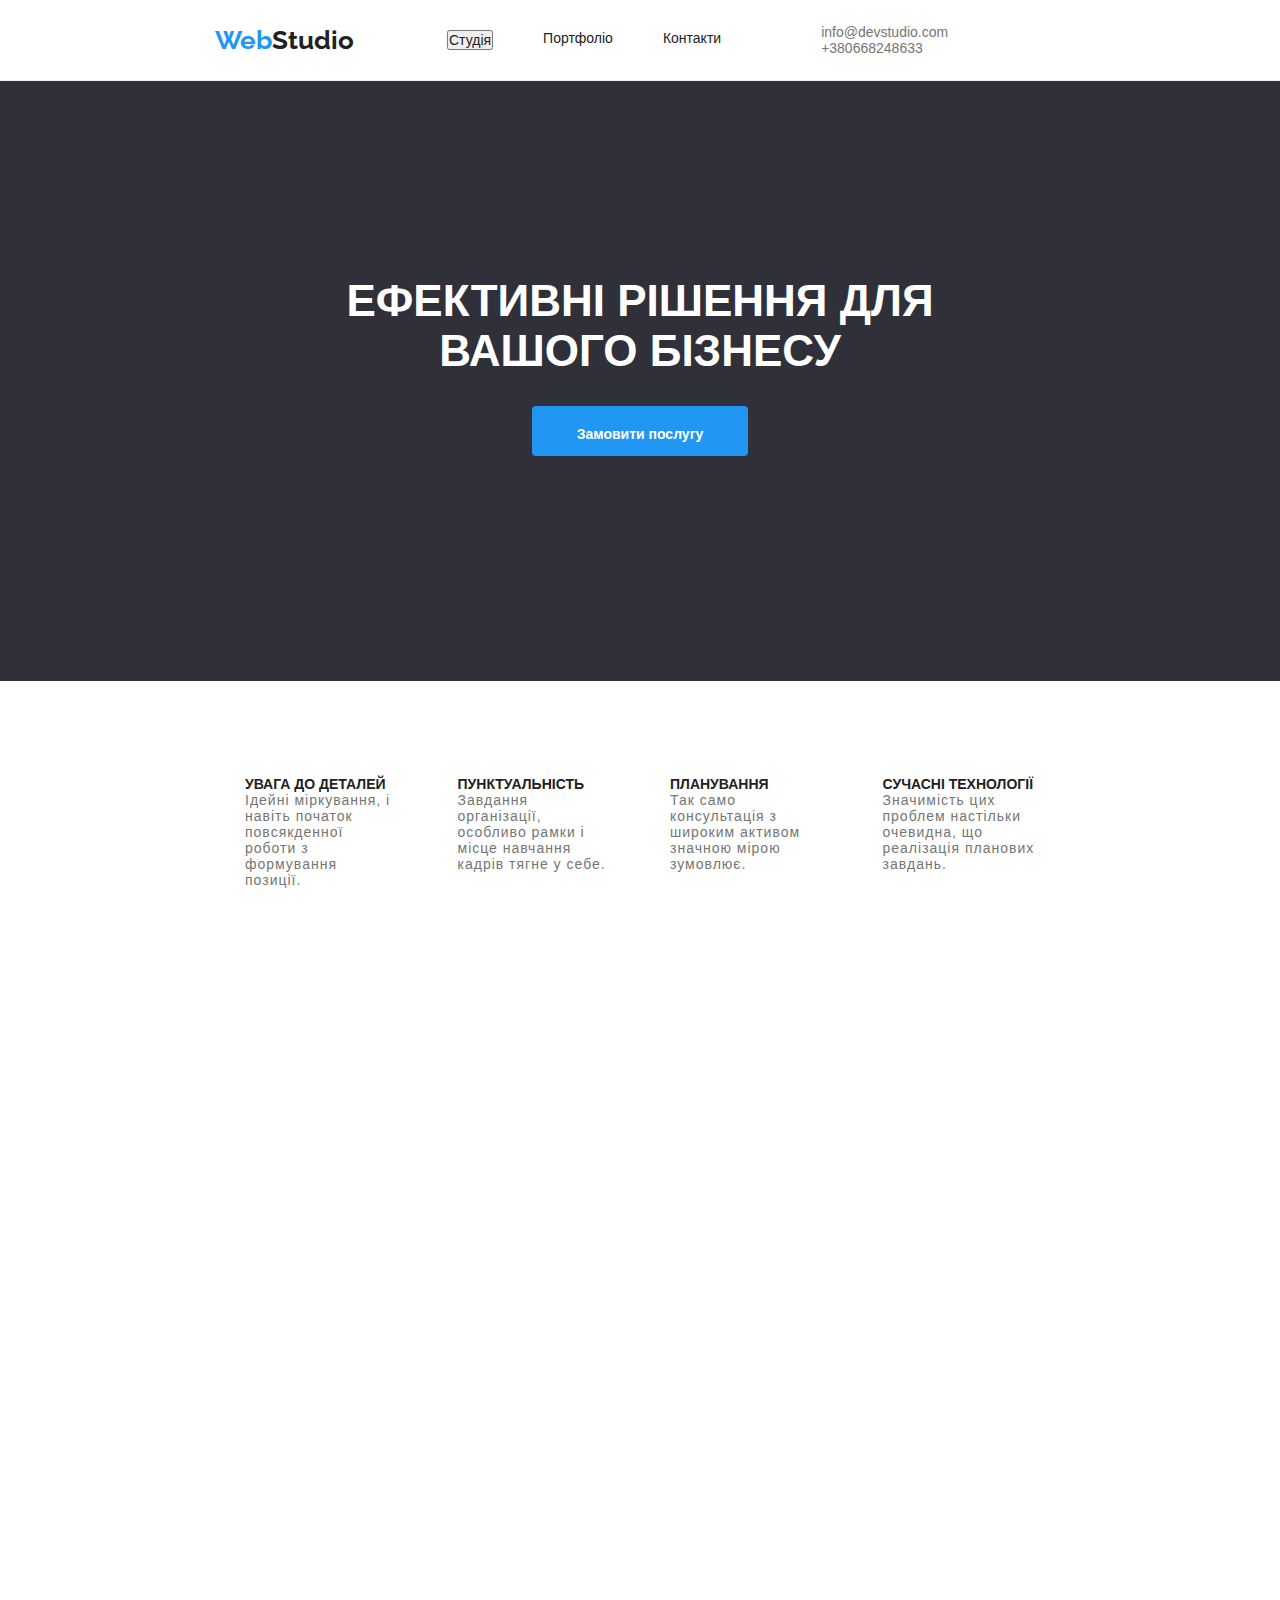
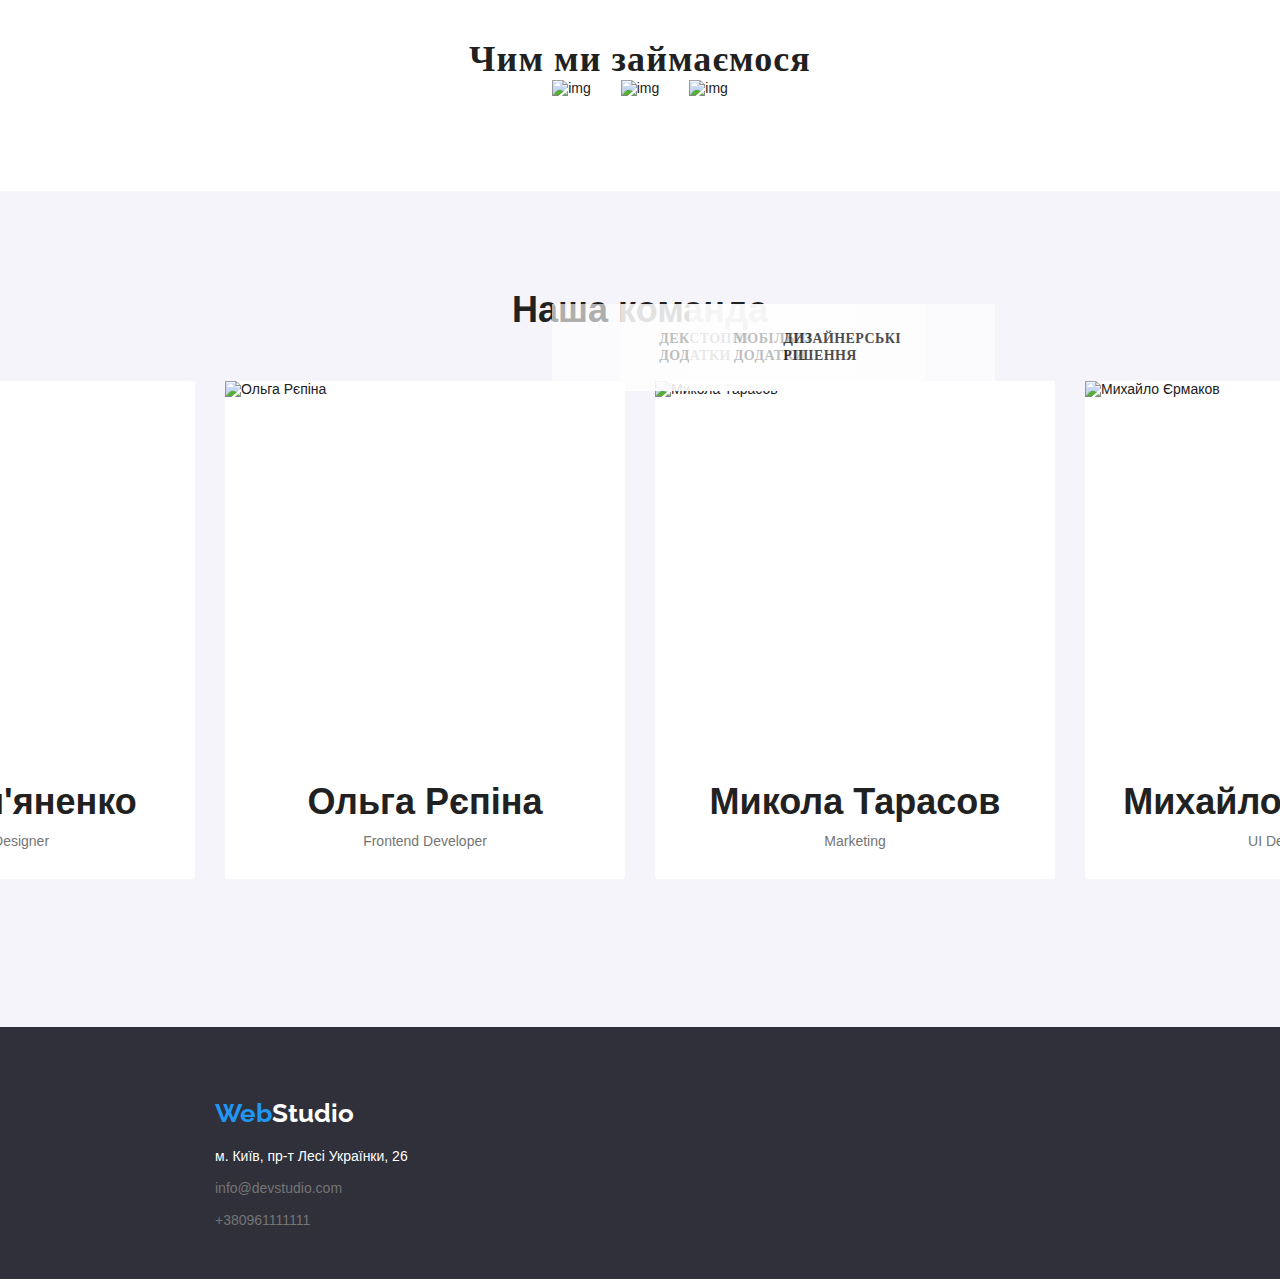
==== index.html @ d8801b9a "new" ====
<!DOCTYPE html>
<html lang="en">
  <head>
    <meta charset="UTF-8" />
    <meta name="viewport" content="width=device-width, initial-scale=1.0" />
    <title>webstudio</title>
    <link rel="stylesheet" href="/css/style.css">
    <link rel="preconnect" href="https://fonts.googleapis.com">
<link rel="preconnect" href="https://fonts.gstatic.com" crossorigin>
<link href="https://fonts.googleapis.com/css2?family=Raleway:ital,wght@0,100..900;1,100..900&display=swap" rel="stylesheet">
  </head>
  <body>
    <header>
      <div class="navigation">
        <span class="logo">
          <span class="logoweb">Web</span>Studio</span>
      <nav>
        <ul class="navlinks">
          <li><button class="button__open" data-modal-open>Студія</button>
            </li>
          <li><a href="Portfolio.html">Портфоліо</a></li>
          <li><a href="">Контакти</a></li>
        </ul>
      </nav>
      <div class="contacts">
      <a href="mailto:info@devstudio.com">info@devstudio.com</a>
      <a href="tel:+380668248633">+380668248633</a>
      </div>
    </section>
    </header>
    <main>
      
        <section class="section1">
        <h1>Ефективні рішення для вашого бізнесу</h1>
        <button class="animated_button" id="mainButton">Замовити послугу</button>
      </section>
      <section class="info">
        <ul>
          <li style="height: 90px;;">
        <h3>УВАГА ДО ДЕТАЛЕЙ</h3>
        <p>
          Ідейні міркування, і навіть початок повсякденної роботи з формування
          позиції.
        </p>
        </li style="height: 90px;;">
        <li style="height: 90px;;">
        <h3>ПУНКТУАЛЬНІСТЬ</h3>
        <p>
          Завдання організації, особливо рамки і місце 
          навчання кадрів тягне у себе.
        </p>
        </li>
        <li style="height: 90px;;">
        <h3>ПЛАНУВАННЯ</h3>
        <p>
          Так само консультація з широким активом значною мірою зумовлює.
        </p>
        </li>
        <li style="height: 90px;;">
        <h3>СУЧАСНІ ТЕХНОЛОГІЇ</h3>
        <p>
          Значимість цих проблем настільки очевидна, що реалізація планових завдань.
        </p>
        </li>
      </ul>
      </section>
      <section class="webstudio__section3">
        <h1 class="webstudio__section3__h1">Чим ми займаємося</h1>
        <div class="webstudio__section3__div">
          <div class="box">
            <img  alt="img" class="imggav" src="img.png" />
            <p class="position text1">ДЕКСТОПНІ ДОДАТКИ</p>
          </div>
          <div class="box">
            <img  alt="img" class="imggav" src="img (1).png" />
            <p class="position text2">МОБІЛЬНІ ДОДАТКИ</p>
          </div>
          <div class="box">
            <img  alt="img" class="imggav" src="img (2).png" />
            <p class="position text3">ДИЗАЙНЕРСЬКІ РІШЕННЯ</p>
          </div>
        </div>
      </section>

      <section class="team">
        <h2>Наша команда</h2>
        <ul>
          <li>
          <img src="https://encrypted-tbn0.gstatic.com/images?q=tbn:ANd9GcQqeL5lblyEFXlt1PXeToT-9ikdEwKIlfT9KSvNHlB2vV1f17Nh" alt="Ігор Дем'яненко" width="400" height="400">
          <h2>Ігор Дем'яненко</h2>
          <p>Product Designer</p>
          </li>
          <li>
          <img src="https://encrypted-tbn1.gstatic.com/images?q=tbn:ANd9GcT8XoUa3CTFGhIfk-L3zGCLDgKrnkfb-0EKVePM1EIU4A8Slvng" alt="Ольга Рєпіна" width="400" height="400">
          <h2>Ольга Рєпіна</h2>
          <p>Frontend Developer</p>
          </li>
          <li>
          <img src="https://encrypted-tbn3.gstatic.com/images?q=tbn:ANd9GcSHV5QTRmbHIc_LBRsyS37ZEI4wpF5vsXK9ydMCGzdcOurews8u" alt="Микола Тарасов" width="400" height="400">
          <h2>Микола Тарасов</h2>
          <p>Marketing</p>
          </li>
          <li>
        <img src="https://encrypted-tbn3.gstatic.com/images?q=tbn:ANd9GcTix6fqkh3PZqsc7NMgX4aqPw4yxENh0GTYKRx-iIBJyNCbzDss" alt="Михайло Єрмаков" width="400" height="400">
        <h2>Михайло Єрмаков</h2>
        <p>UI Designer</p>
        </li>
        </ul>
      </section>
    </main>
    <footer>
      <span class="logow"> <span class="logoweb">Web</span>Studio</span>
      <address>
          <span>м. Київ, пр-т Лесі Українки, 26</span> <br />
          <br />
          <a href="mailto:example@gmail.com" target="_blank">
              info@devstudio.com
          </a>
          <br />
          <br />
          <a href="tel:+380961111111" target="_blank">+380961111111</a>
      </address>
    </footer>
    <div class="backdrop is-hidden" data-modal>
      <div class="modal">
        <form class="forma">
          <h2 class="h2">Залиште ваші данні ми вам передзвонимо</h2>
          <div class="formsex">
            <input type="name" placeholder="name" id="neme" />
            <input type="email" placeholder="mail" id="mail" />
            <input type="text" placeholder="text" id="text" />
          </div>
          <button class="b1" type="submit" data-modal-close>х</button>
        </form>
        
        </div>
      </div>
      <script src="script.js"></script>
  </body>
</html>
---- css/style.css ----
* {
    color: var(--text-color);
    text-decoration: none;
    list-style-type: none;
    padding: 0;
    margin: 0;
    font-size: 14px;
    transition: all 0.5s;
}

body {
    height: 100vh;
    font-family: "Roboto", sans-serif;
    align-items: center;
    justify-content: center;
    padding: 0 215px;
}

header {
    width: 100%;
    height: 80px;
    border-bottom: solid 1px #ececec;
    margin-left: -215px;
    margin-right: -215px;
    padding: 0 215px;
    display: flex;
    align-items: center;
    justify-content: space-between;
    flex-direction: row;
}

h1 {
    font-size: 44px;
}

a:hover,
a:focus {
    color: var(--blue-color);
}

.navlinks {
    margin: 0 0 0 93px;
    display: flex;
}

.navlinks li {
    margin-right: 50px;
}

.navigation {
    display: flex;
    align-items: center;
}

.contacts a {
    margin-left: 50px;
    color: var(--light-text);
}

.contacts a:focus {
    color: var(--blue-color);
}

.logo {
    font-family: "Raleway", sans-serif;
    font-weight: bold;
    font-size: 26px;
}

    .logoweb {
        color: var(--blue-color);
        font-size: 26px;
    }


.section1 {
    height: 600px;
    background-color: var(--bg-color);
    color: #fff;
    margin-left: -215px;
    margin-right: -215px;
    padding: 0;
    display: flex;
    align-items: center;
    justify-content: center;
    flex-direction: column;
}

.section1 h1 {
    color: #fff;
    text-transform: uppercase;
    width: 696px;
    text-align: center;
    font-weight: 900;
}

.section1 button {
    margin: 30px 0;
    width: 216px;
    height: 50px;
    background-color: var(--blue-color);
    border: none;
    border-radius: 4px;
    outline: none;
    transition: all 0s;
    color: #fff;
}

.section1 button:hover {
    opacity: 0.9;
}

.section1 button:active {
    opacity: 0.8;
}

.info {
    height: 767px;
    padding: 95px 0;
}

.info ul {
    display: flex;
    align-items: center;
    justify-content: center;
}

.info ul li {
    margin: 0px 30px;
    width: 270px;
}

.info ul li h3 {
    color: var(--text-color);
}

.info ul li p {
    color: var(--light-text);
    letter-spacing: 1px;
}


.team {
    height: 648px;
    background-color: #f5f4fa;
    margin-left: -215px;
    margin-right: -215px;
    padding: 94px 0px;
    display: flex;
    align-items: center;
    justify-content: center;
    flex-direction: column;
}

.team h2 {
    font-size: 36px;
}

.team ul {
    display: flex;
    gap: 0 30px;
    margin: 50px 0;
}

.team ul li {
    display: flex;
    flex-direction: column;
    align-items: center;
    justify-content: center;
    background-color: #fff;
    border-radius: 0 0 4px 4px;
}

.team ul li h5 {
    margin: 30px 0 0 0;
    font-size: 16px;
}
.team ul li p {
    color: var(--light-text);
    margin: 10px 0 30px 0;
}

footer {
    height: 252px;
    background-color: var(--bg-color);
    margin-left: -215px;
    margin-right: -215px;
    padding: 0 215px;
    display: flex;
    justify-content: center;
    flex-direction: column;
}

footer address span {
    color: #fff;
}
footer a {
    color: var(--light-text);
}
footer a:hover,
footer a:focus {
    color: var(--blue-color);
}

footer address {
    font-style: normal;
}

.logow {
    margin: 20px 0px;
    font-family: "Raleway", sans-serif;
    font-weight: bold;
    font-size: 26px;
    color: #fff;
}

    .logoweb {
        font-family: "Raleway", system-ui;
        color: var(--blue-color);
        font-size: 26px;
    }
    :root {
        --blue-color: #2196f3;
        --text-color: #212121;
        --light-text: #757575;
        --bg-color: #2f303a;
    }
    .webstudio__section3 {
        padding-bottom: 95px;
      }
      
      .webstudio__section3__h1 {
        color: var(--black);
        font-family: "Roboto", serif;
        font-size: 36px;
        font-weight: 700;
        line-height: 42.19px;
        letter-spacing: 0.03em;
        text-align: center;
      }
      
      .webstudio__section3__div {
        display: flex;
        justify-content: center;
        gap: 30px;
      }
      
      .box {
        position: relative;
      }
      
      
      
      .position {
        color: var(--white);
        font-family: "Roboto", serif;
        font-size: 14px;
        font-weight: 700;
        line-height: 16.41px;
        letter-spacing: 0.03em;
        position: absolute;
        top: 224px;
        background-color: #ffffffcc;
        opacity: 0.8;
        margin: 0;
      }
      
      .text1 {
        padding: 27px 107px;
      }
      
      .text2 {
        padding: 27px 113px;
      }
      
      .text3 {
        padding: 27px 94px;
      }
      .backdrop {
        position: fixed;
        top: 0;
        left: 0;
        width: 100%;
        height: 100%;
        background-color: rgba(0, 0, 0, 0.26);
        opacity: 1;
      }
      
      .backdrop.is-hidden {
        opacity: 0;
        pointer-events: none;
      }
      .modal{
          position: absolute;
          top: 50%;
          left: 50%;
          width: 750px;
          padding: 15px;
          background-color: aliceblue;
          transform: translate(-50%,-50%);
      }
      .b1{
          display: flex;
         border-radius: 500px;
      }
      .forma{
          display: flex;
          justify-content: center;
          align-items: center;
          flex-direction: column;
      }
      .formsex{
          display: flex;
          justify-content: center;
          align-items: center;
          flex-direction: column;
          gap: 8px;
      
      }
      #neme,#mail{
          width: 557px;
          height: 93px;
          padding-left: 46px;
      }
      #text{
          width: 563px;
          height: 190px;
          padding-left: 46px;
      }
      .animated_button{
        padding: 20px 40px;
        font-size: 14px;
        font-weight: bold;
        border: rgb(128, 128, 243) solid 2px;
        background-color: rgb(240, 165, 60);
        color: white;
        border-radius: 7px;
        cursor: pointer;
        transition: 
        background-color 0.2s ease-in-out,
        color 0.2s ease-in-out,
        transform 0.2s ease-in-out,
        box-shadow 0.2s ease-in-out;
    }
    .animated_button:hover{
        background-color: #ffffff ;
        color: rgb(92, 246, 36);
        box-shadow: 0 0 10px rgb(231, 252, 5);
    }
    .animated_button:active{
        background-color: rgb(203, 239, 132);
        color: White;
        transform: scale(0.9);
    }
    .animated_button:focus{
        outline: none;
        box-shadow: 0 0 10px rgb(60, 60, 119);
    }
    .animated_button:disabled{
        background-color: rgb(174, 174, 174);
        border-color: rgb(174, 174, 174);
        color: rgb(45, 45, 45);
        cursor: not-allowed;
        box-shadow: none;
    }
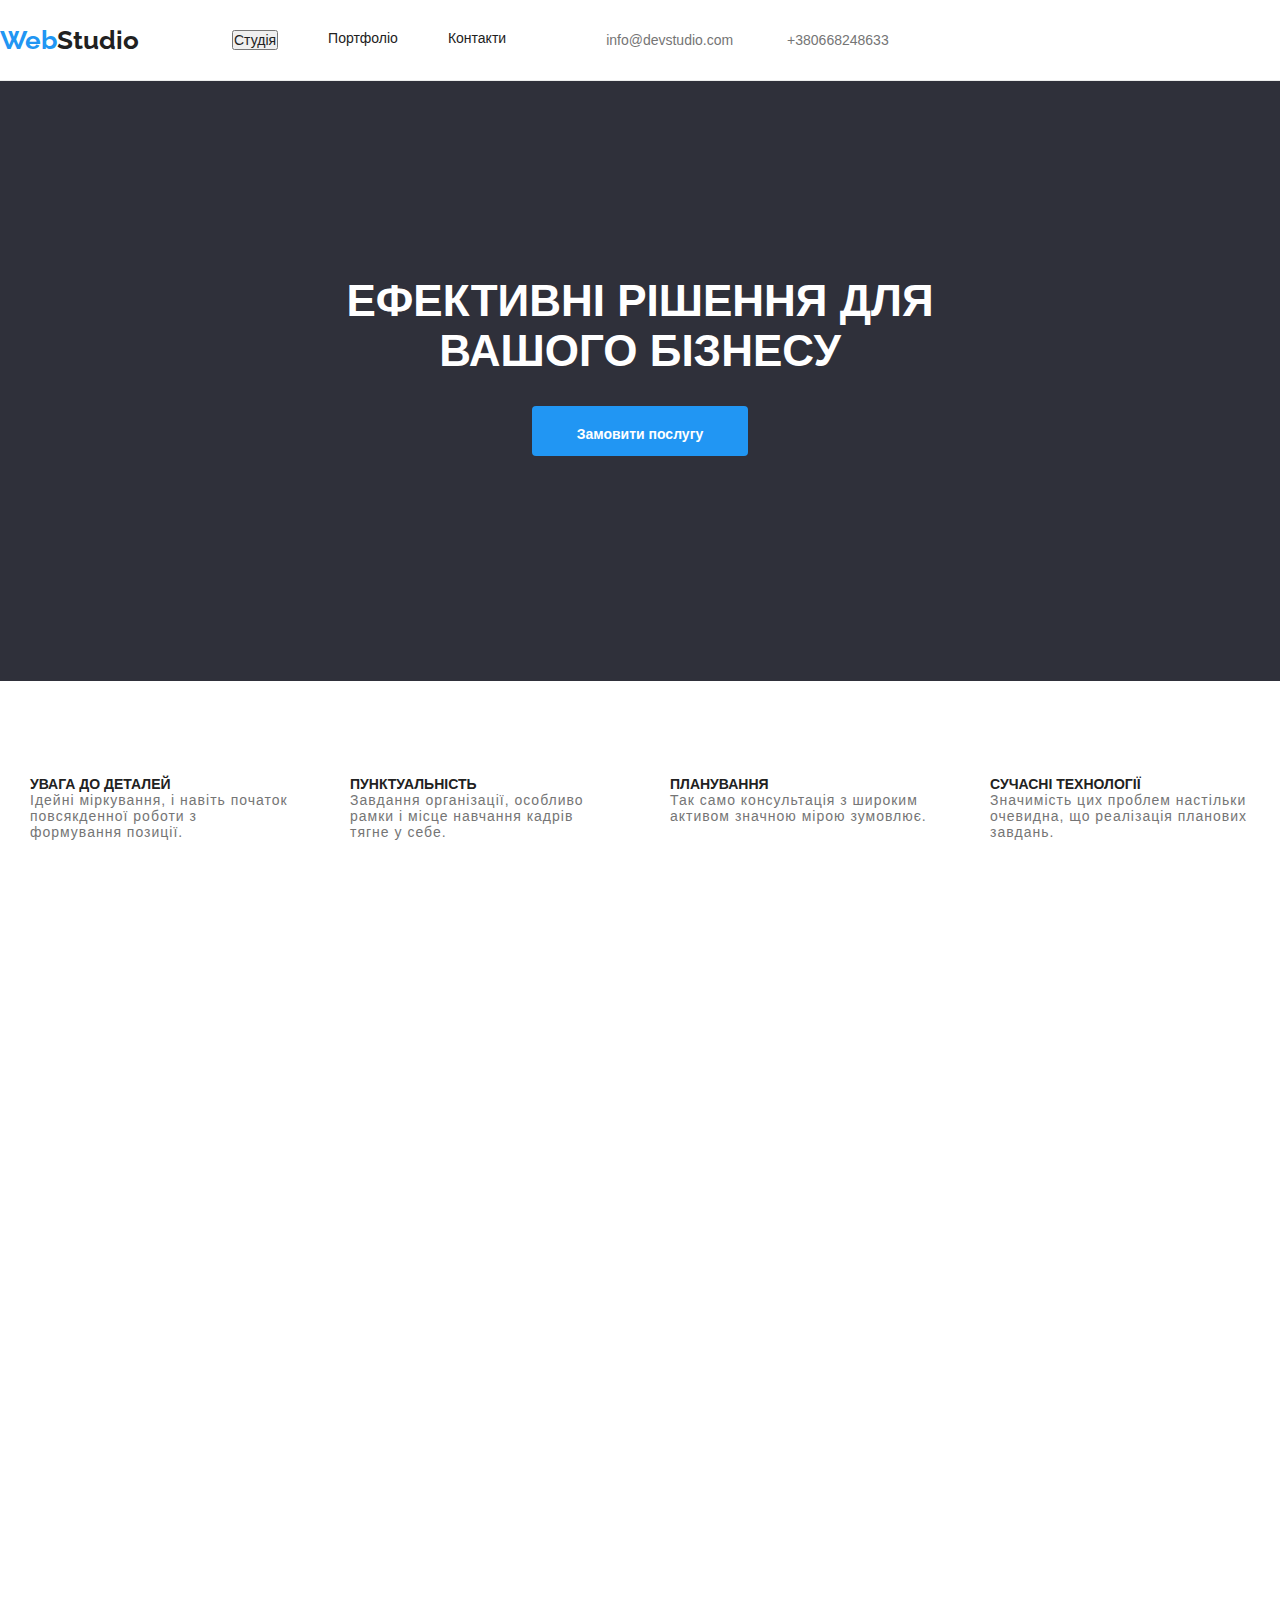
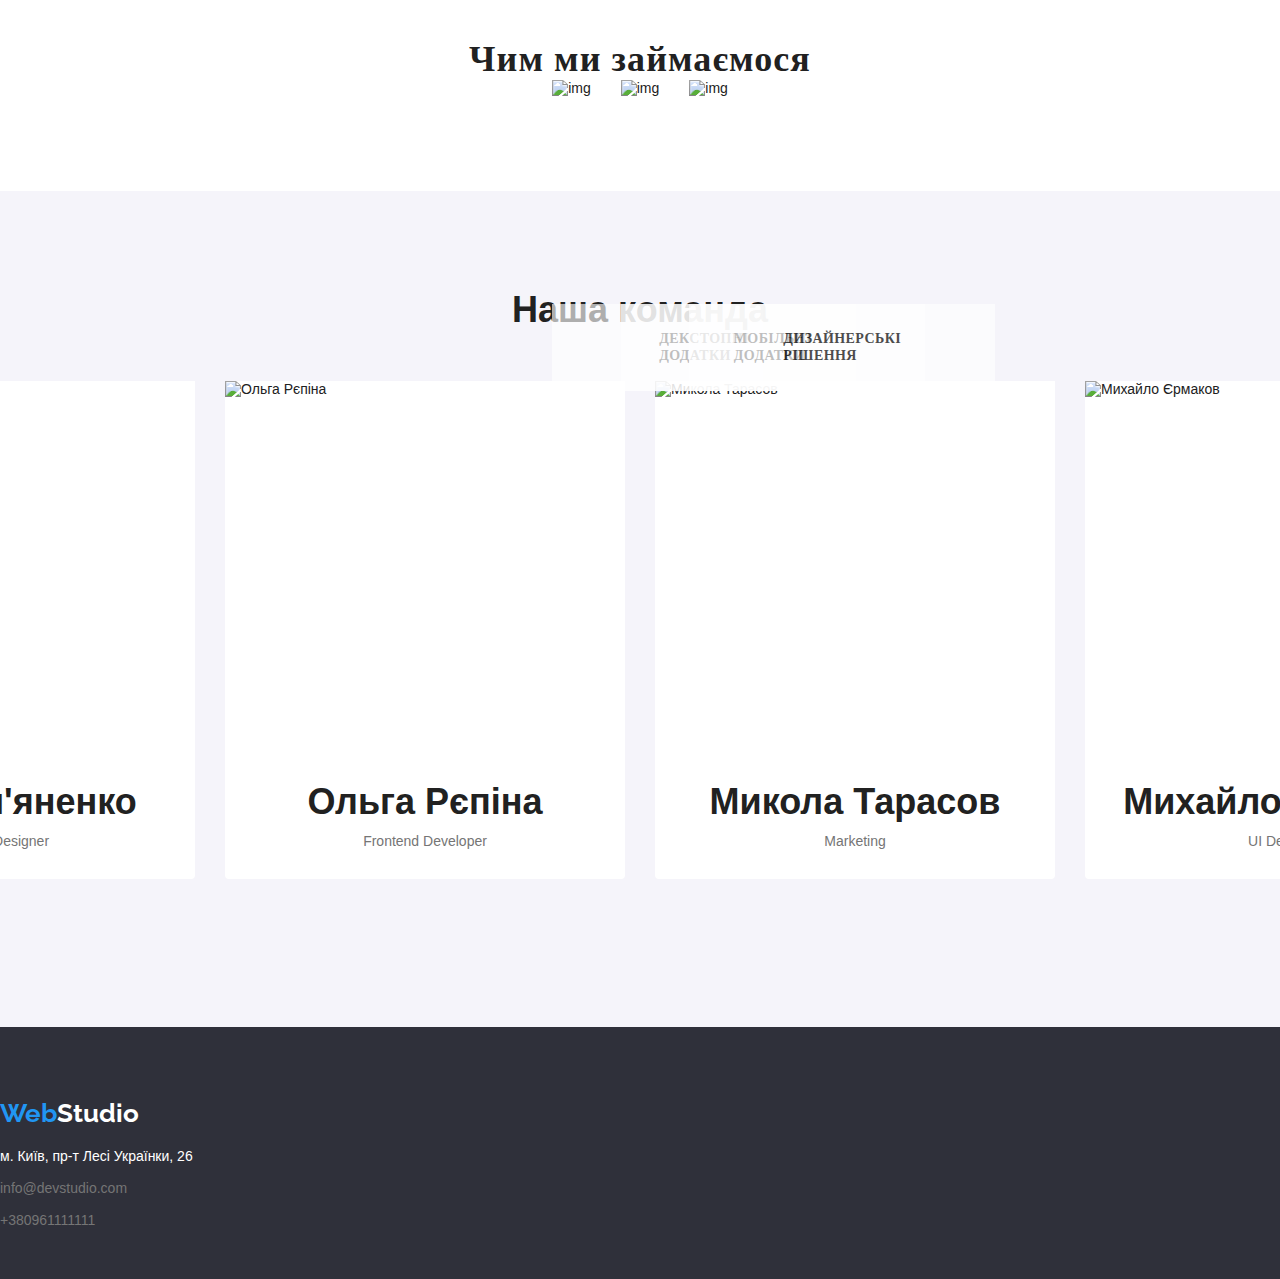
==== commit a35af1f5: "new" ====
--- a/index.html
+++ b/index.html
@@ -8,6 +8,81 @@
     <link rel="preconnect" href="https://fonts.googleapis.com">
 <link rel="preconnect" href="https://fonts.gstatic.com" crossorigin>
 <link href="https://fonts.googleapis.com/css2?family=Raleway:ital,wght@0,100..900;1,100..900&display=swap" rel="stylesheet">
+<style>
+  body {
+  font-family: Arial, sans-serif;
+  margin: 0;
+  padding: 0;
+}
+
+.container {
+  max-width: 100%;
+  padding: 0 15px;
+}
+
+.header {
+  display: flex;
+  justify-content: space-between;
+  align-items: center;
+  padding: 10px 15px;
+  background-color: #333;
+  color: white;
+}
+
+.nav {
+  display: flex;
+  gap: 15px;
+}
+
+.nav a {
+  color: white;
+  text-decoration: none;
+}
+
+.portfolio {
+  display: grid;
+  grid-template-columns: 1fr;
+  gap: 15px;
+  padding: 20px 0;
+}
+
+.portfolio-item {
+  background-color: #f4f4f4;
+  padding: 20px;
+  text-align: center;
+}
+
+/* Точка перелому 480px */
+@media (min-width: 480px) {
+  .portfolio {
+    grid-template-columns: repeat(2, 1fr);
+  }
+}
+
+
+@media (min-width: 768px) {
+  .container {
+    max-width: 750px;
+    margin: 0 auto;
+  }
+
+  .portfolio {
+    grid-template-columns: repeat(3, 1fr);
+  }
+}
+
+
+@media (min-width: 1200px) {
+  .container {
+    max-width: 1140px;
+  }
+
+  .portfolio {
+    grid-template-columns: repeat(4, 1fr);
+  }
+}
+
+</style>
   </head>
   <body>
     <header>
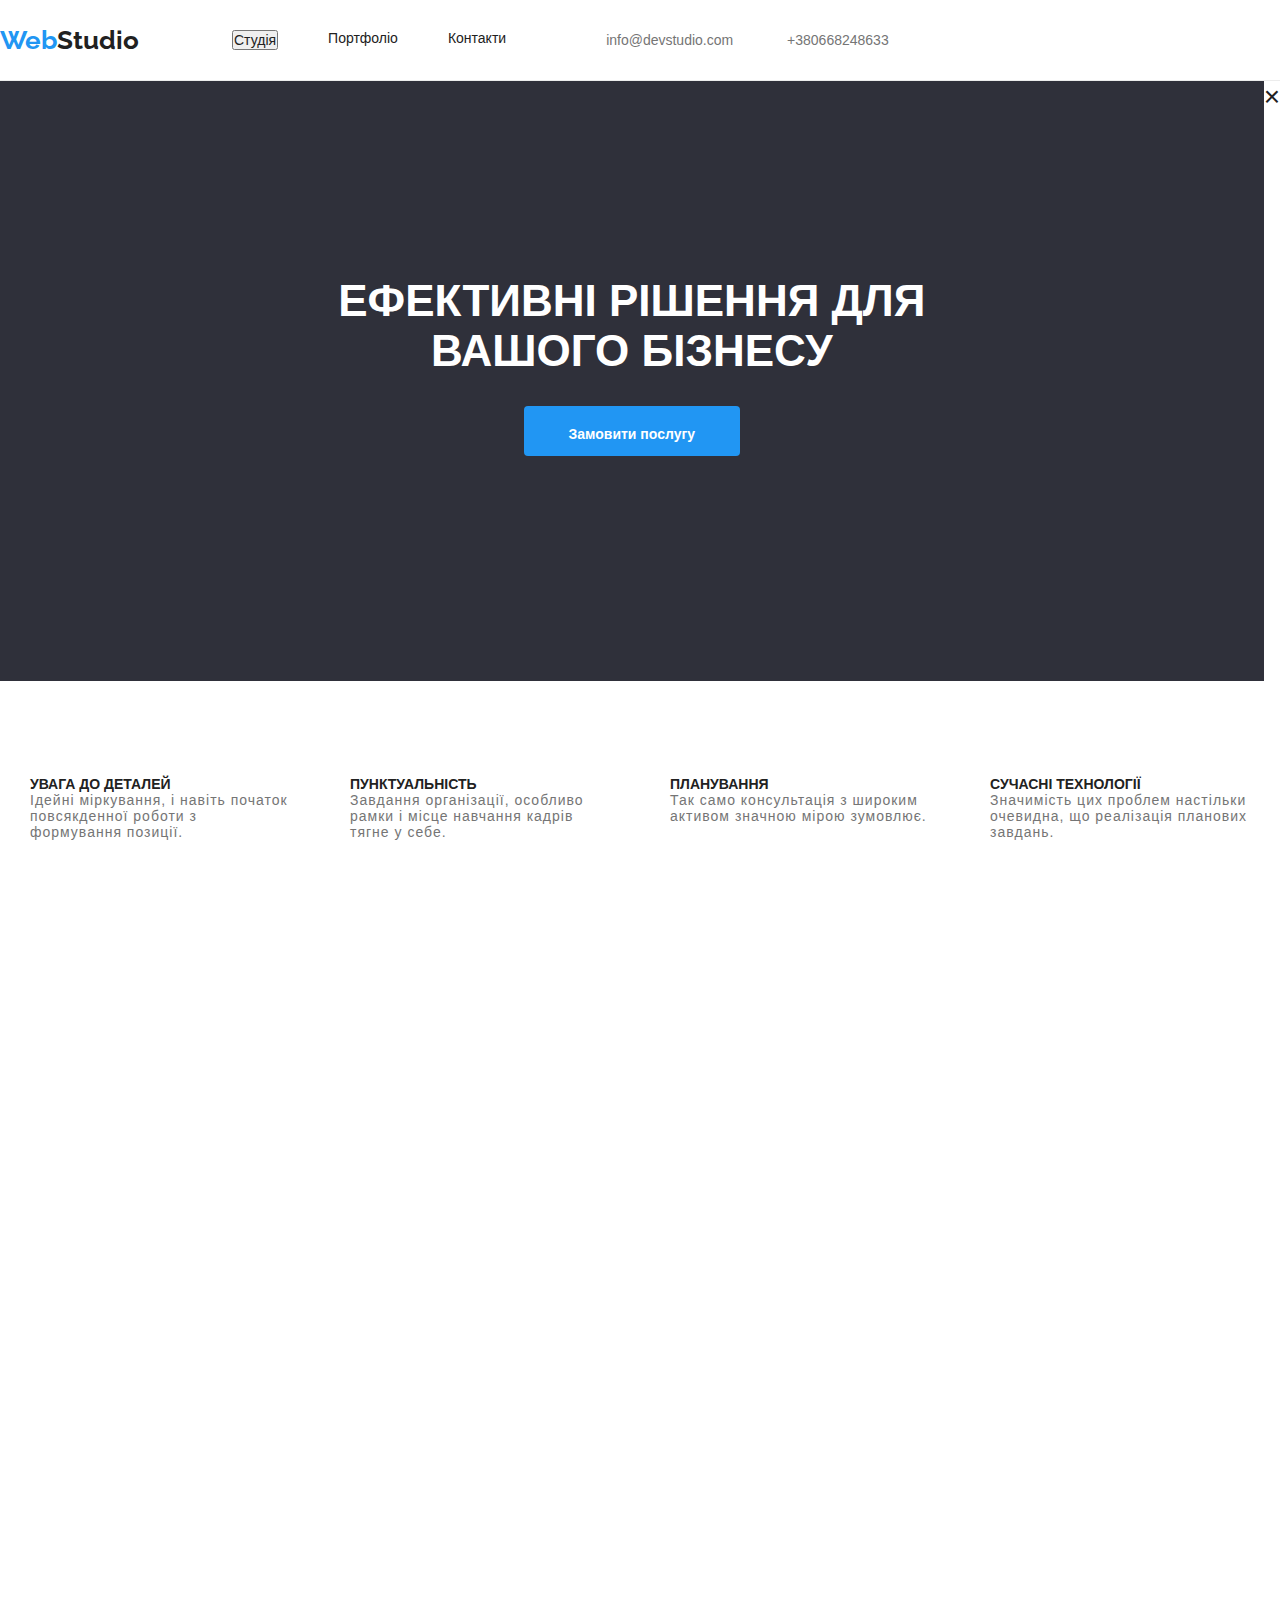
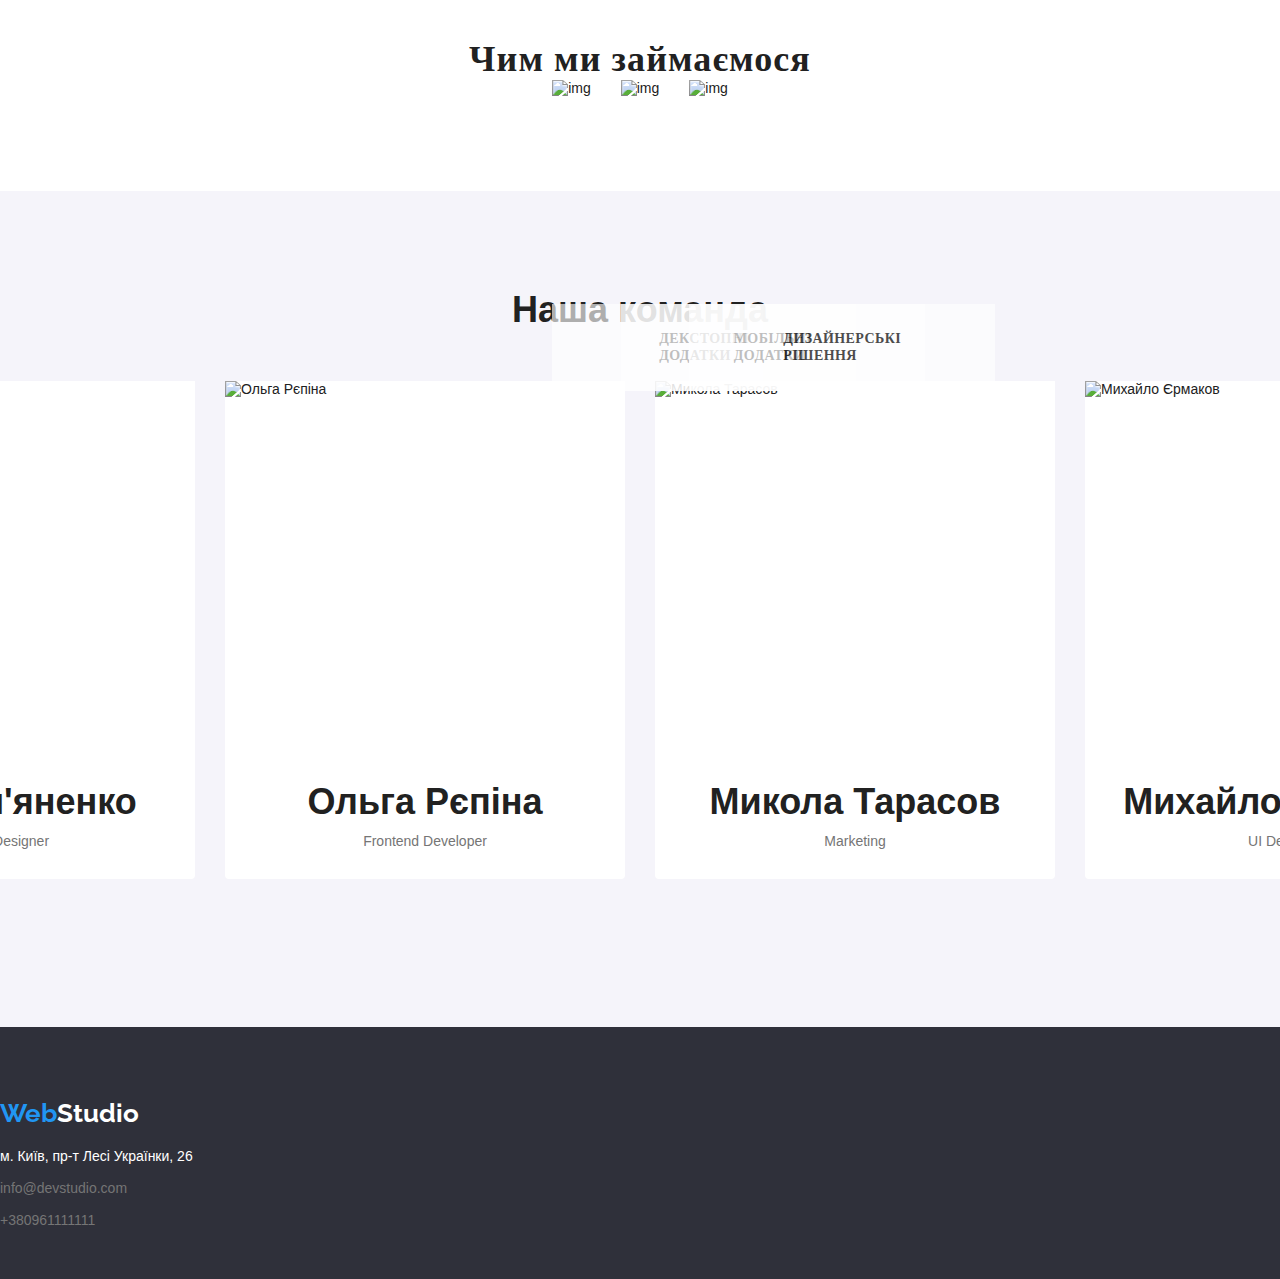
==== commit 91838dd3: "new" ====
--- a/index.html
+++ b/index.html
@@ -8,6 +8,7 @@
     <link rel="preconnect" href="https://fonts.googleapis.com">
 <link rel="preconnect" href="https://fonts.gstatic.com" crossorigin>
 <link href="https://fonts.googleapis.com/css2?family=Raleway:ital,wght@0,100..900;1,100..900&display=swap" rel="stylesheet">
+<script src="./js/mobile-menu.js"></script>
 <style>
   body {
   font-family: Arial, sans-serif;
@@ -52,7 +53,7 @@
   text-align: center;
 }
 
-/* Точка перелому 480px */
+
 @media (min-width: 480px) {
   .portfolio {
     grid-template-columns: repeat(2, 1fr);
@@ -100,11 +101,13 @@
       <div class="contacts">
       <a href="mailto:info@devstudio.com">info@devstudio.com</a>
       <a href="tel:+380668248633">+380668248633</a>
+      <button class="burger" id="burger">&#9776;</button>
       </div>
     </section>
     </header>
+
     <main>
-      
+      <button class="close-btn" id="closeBtn">&times;</button>
         <section class="section1">
         <h1>Ефективні рішення для вашого бізнесу</h1>
         <button class="animated_button" id="mainButton">Замовити послугу</button>
--- a/css/style.css
+++ b/css/style.css
@@ -363,4 +363,28 @@
         cursor: not-allowed;
         box-shadow: none;
     }
+    .burger {
+        font-size: 28px;
+        background: none;
+        border: none;
+        cursor: pointer;
+      }
+      
+     
+      
+      
+      .close-btn {
+        font-size: 28px;
+        background: none;
+        border: none;
+        float: right;
+        cursor: pointer;
+      }
+      
+      @media (min-width: 768px) {
+        .burger {
+          display: none;
+        }
+      
+      }
       